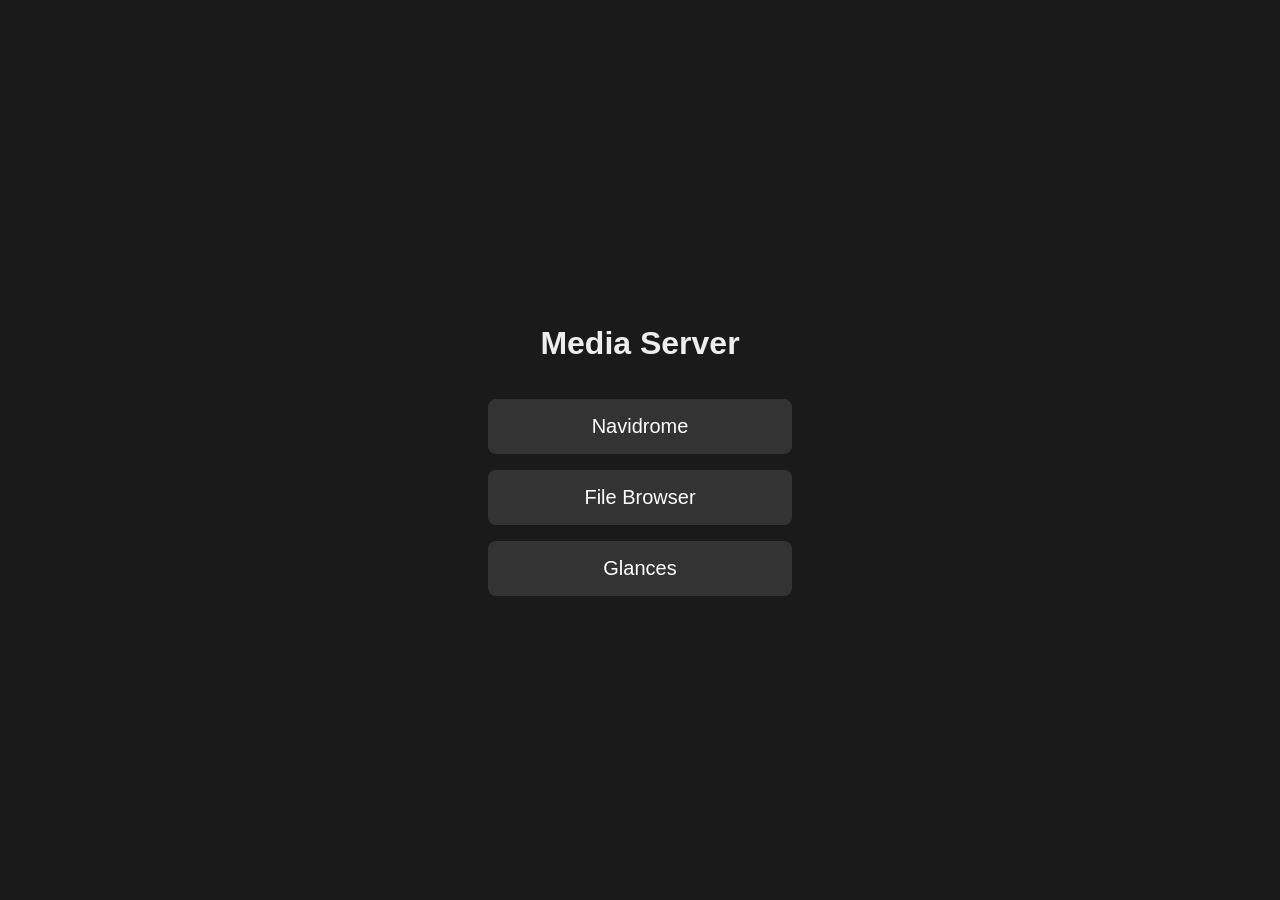
==== landing/index.html @ dac955fb "ランディングページ追加" ====
<!doctype html>
<html lang="ja">
  <head>
    <meta charset="UTF-8" />
    <title>Media Server</title>
    <style>
      body {
        font-family: -apple-system, sans-serif;
        background: #1a1a1a;
        color: #eee;
        display: flex;
        flex-direction: column;
        align-items: center;
        justify-content: center;
        height: 100vh;
        margin: 0;
        gap: 16px;
      }
      a {
        display: block;
        padding: 16px 32px;
        background: #333;
        color: #fff;
        text-decoration: none;
        border-radius: 8px;
        font-size: 20px;
        width: 240px;
        text-align: center;
      }
      a:hover {
        background: #444;
      }
    </style>
  </head>
  <body>
    <h1>Media Server</h1>
    <a id="navidrome-link">Navidrome</a>
    <a id="filebrowser-link">File Browser</a>
    <a id="glances-link">Glances</a>

    <script>
      const host = window.location.hostname;
      document.getElementById("navidrome-link").href = `http://${host}:4533`;
      document.getElementById("filebrowser-link").href = `http://${host}:8080`;
      document.getElementById("glances-link").href = `http://${host}:61208`;
    </script>
  </body>
</html>
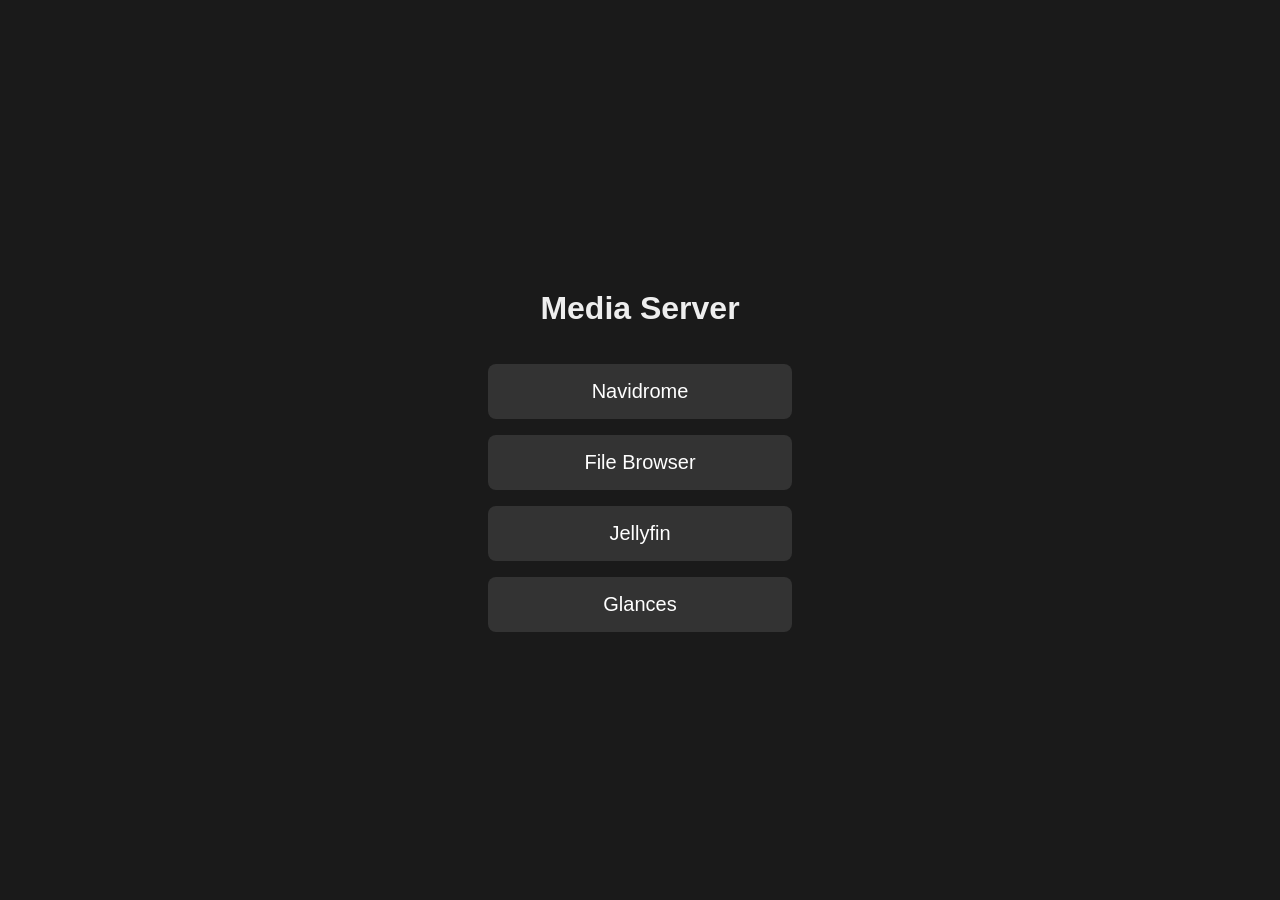
==== commit a562aae8: "add jellyfin" ====
--- a/landing/index.html
+++ b/landing/index.html
@@ -36,12 +36,14 @@
     <h1>Media Server</h1>
     <a id="navidrome-link">Navidrome</a>
     <a id="filebrowser-link">File Browser</a>
+    <a id="jellyfin-link">Jellyfin</a>
     <a id="glances-link">Glances</a>
 
     <script>
       const host = window.location.hostname;
       document.getElementById("navidrome-link").href = `http://${host}:4533`;
       document.getElementById("filebrowser-link").href = `http://${host}:8080`;
+      document.getElementById('jellyfin-link').href = `http://${host}:8096`;
       document.getElementById("glances-link").href = `http://${host}:61208`;
     </script>
   </body>
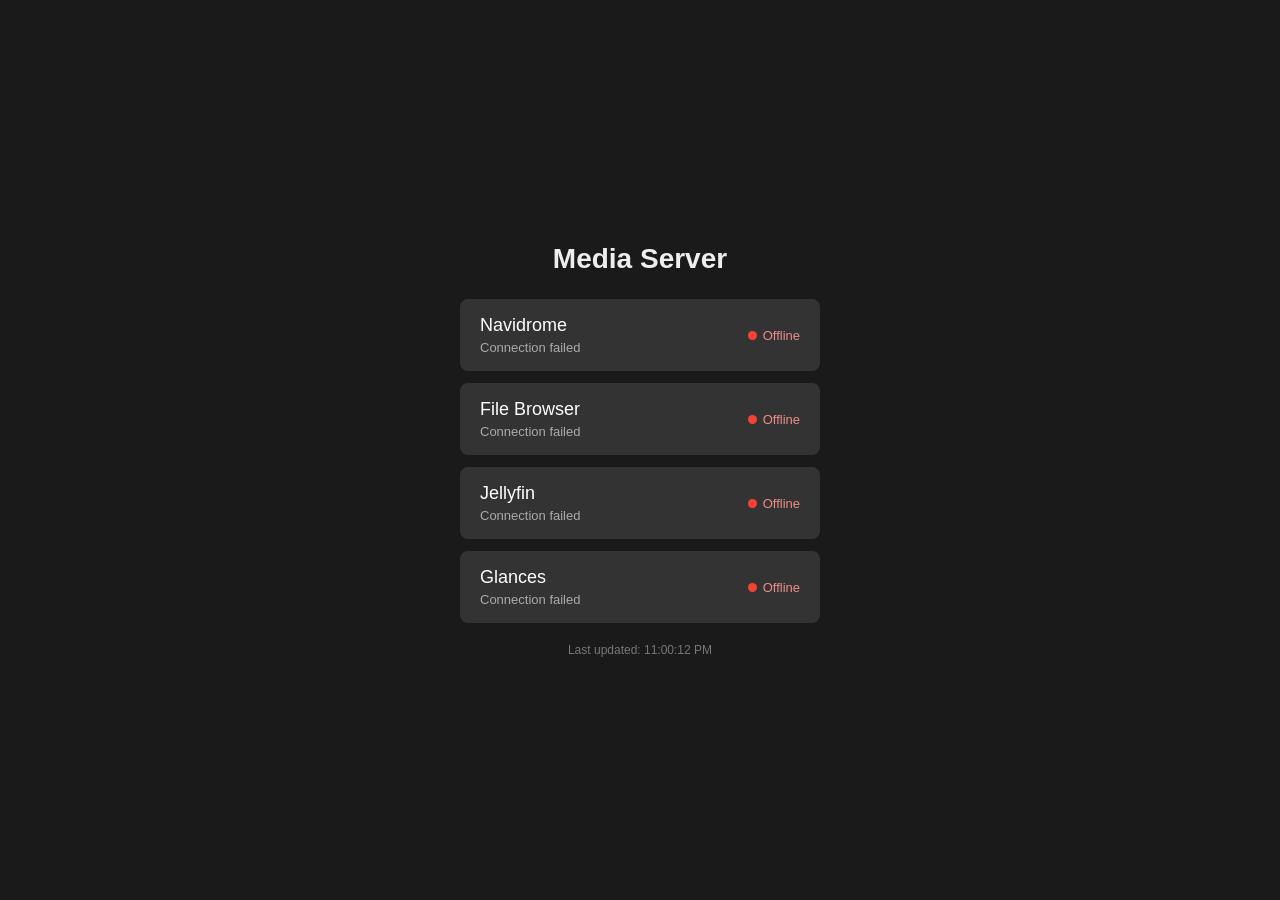
==== commit a1bffd82: "各サービスのステータスを表示" ====
--- a/landing/index.html
+++ b/landing/index.html
@@ -4,6 +4,10 @@
     <meta charset="UTF-8" />
     <title>Media Server</title>
     <style>
+      * {
+        box-sizing: border-box;
+      }
+
       body {
         font-family: -apple-system, sans-serif;
         background: #1a1a1a;
@@ -12,39 +16,203 @@
         flex-direction: column;
         align-items: center;
         justify-content: center;
-        height: 100vh;
+        min-height: 100vh;
         margin: 0;
-        gap: 16px;
-      }
-      a {
-        display: block;
-        padding: 16px 32px;
+        padding: 24px;
+      }
+
+      h1 {
+        margin: 0 0 24px;
+        font-size: 28px;
+      }
+
+      .services {
+        display: flex;
+        flex-direction: column;
+        gap: 12px;
+        width: min(100%, 360px);
+      }
+
+      .service {
+        display: flex;
+        align-items: center;
+        gap: 12px;
+        padding: 16px 20px;
         background: #333;
+        border-radius: 8px;
         color: #fff;
         text-decoration: none;
-        border-radius: 8px;
-        font-size: 20px;
-        width: 240px;
-        text-align: center;
-      }
-      a:hover {
+        transition: background 0.15s ease;
+      }
+
+      .service:hover {
         background: #444;
+      }
+
+      .service-info {
+        flex: 1;
+        min-width: 0;
+      }
+
+      .service-name {
+        font-size: 18px;
+      }
+
+      .service-status {
+        margin-top: 4px;
+        font-size: 13px;
+        color: #aaa;
+      }
+
+      .status {
+        display: flex;
+        align-items: center;
+        gap: 6px;
+        font-size: 13px;
+        white-space: nowrap;
+      }
+
+      .status-dot {
+        width: 9px;
+        height: 9px;
+        border-radius: 50%;
+        background: #777;
+        flex-shrink: 0;
+      }
+
+      .status.online .status-dot {
+        background: #4caf50;
+      }
+
+      .status.offline .status-dot {
+        background: #f44336;
+      }
+
+      .status.checking .status-dot {
+        background: #aaa;
+        animation: pulse 1s infinite;
+      }
+
+      .status.online {
+        color: #8bcf8b;
+      }
+
+      .status.offline {
+        color: #ef8b8b;
+      }
+
+      .status.checking {
+        color: #aaa;
+      }
+
+      .last-updated {
+        margin-top: 20px;
+        color: #777;
+        font-size: 12px;
+      }
+
+      @keyframes pulse {
+        0%,
+        100% {
+          opacity: 1;
+        }
+
+        50% {
+          opacity: 0.3;
+        }
       }
     </style>
   </head>
+
   <body>
     <h1>Media Server</h1>
-    <a id="navidrome-link">Navidrome</a>
-    <a id="filebrowser-link">File Browser</a>
-    <a id="jellyfin-link">Jellyfin</a>
-    <a id="glances-link">Glances</a>
+
+    <div class="services" id="services"></div>
+
+    <div class="last-updated" id="last-updated">Updating...</div>
 
     <script>
-      const host = window.location.hostname;
-      document.getElementById("navidrome-link").href = `http://${host}:4533`;
-      document.getElementById("filebrowser-link").href = `http://${host}:8080`;
-      document.getElementById('jellyfin-link').href = `http://${host}:8096`;
-      document.getElementById("glances-link").href = `http://${host}:61208`;
+      const services = [
+        ["Navidrome", 4533],
+        ["File Browser", 8080],
+        ["Jellyfin", 8096],
+        ["Glances", 61208],
+      ];
+
+      const host = location.hostname;
+      const container = document.querySelector("#services");
+
+      container.innerHTML = services
+        .map(
+          ([name, port]) => `
+            <a
+              class="service"
+              href="http://${host}:${port}"
+            >
+              <div class="service-info">
+                <div class="service-name">${name}</div>
+                <div
+                  class="service-status"
+                  data-status="${port}"
+                >
+                  Checking...
+                </div>
+              </div>
+
+              <div
+                class="status checking"
+                data-indicator="${port}"
+              >
+                <span class="status-dot"></span>
+                <span class="status-text">Checking</span>
+              </div>
+            </a>
+          `,
+        )
+        .join("");
+
+      async function checkService(port) {
+        const status = document.querySelector(`[data-status="${port}"]`);
+
+        const indicator = document.querySelector(`[data-indicator="${port}"]`);
+
+        const indicatorText = indicator.querySelector(".status-text");
+
+        const start = performance.now();
+
+        const controller = new AbortController();
+        const timeout = setTimeout(() => controller.abort(), 3000);
+
+        try {
+          await fetch(`http://${host}:${port}/`, {
+            mode: "no-cors",
+            cache: "no-store",
+            signal: controller.signal,
+          });
+
+          const elapsed = Math.round(performance.now() - start);
+
+          indicator.className = "status online";
+          indicatorText.textContent = "Online";
+          status.textContent = `${elapsed} ms`;
+        } catch {
+          indicator.className = "status offline";
+          indicatorText.textContent = "Offline";
+          status.textContent = "Connection failed";
+        } finally {
+          clearTimeout(timeout);
+        }
+      }
+
+      async function updateStatuses() {
+        await Promise.all(services.map(([, port]) => checkService(port)));
+
+        document.querySelector("#last-updated").textContent =
+          `Last updated: ${new Date().toLocaleTimeString()}`;
+      }
+
+      updateStatuses();
+      setInterval(updateStatuses, 10_000);
     </script>
   </body>
 </html>
